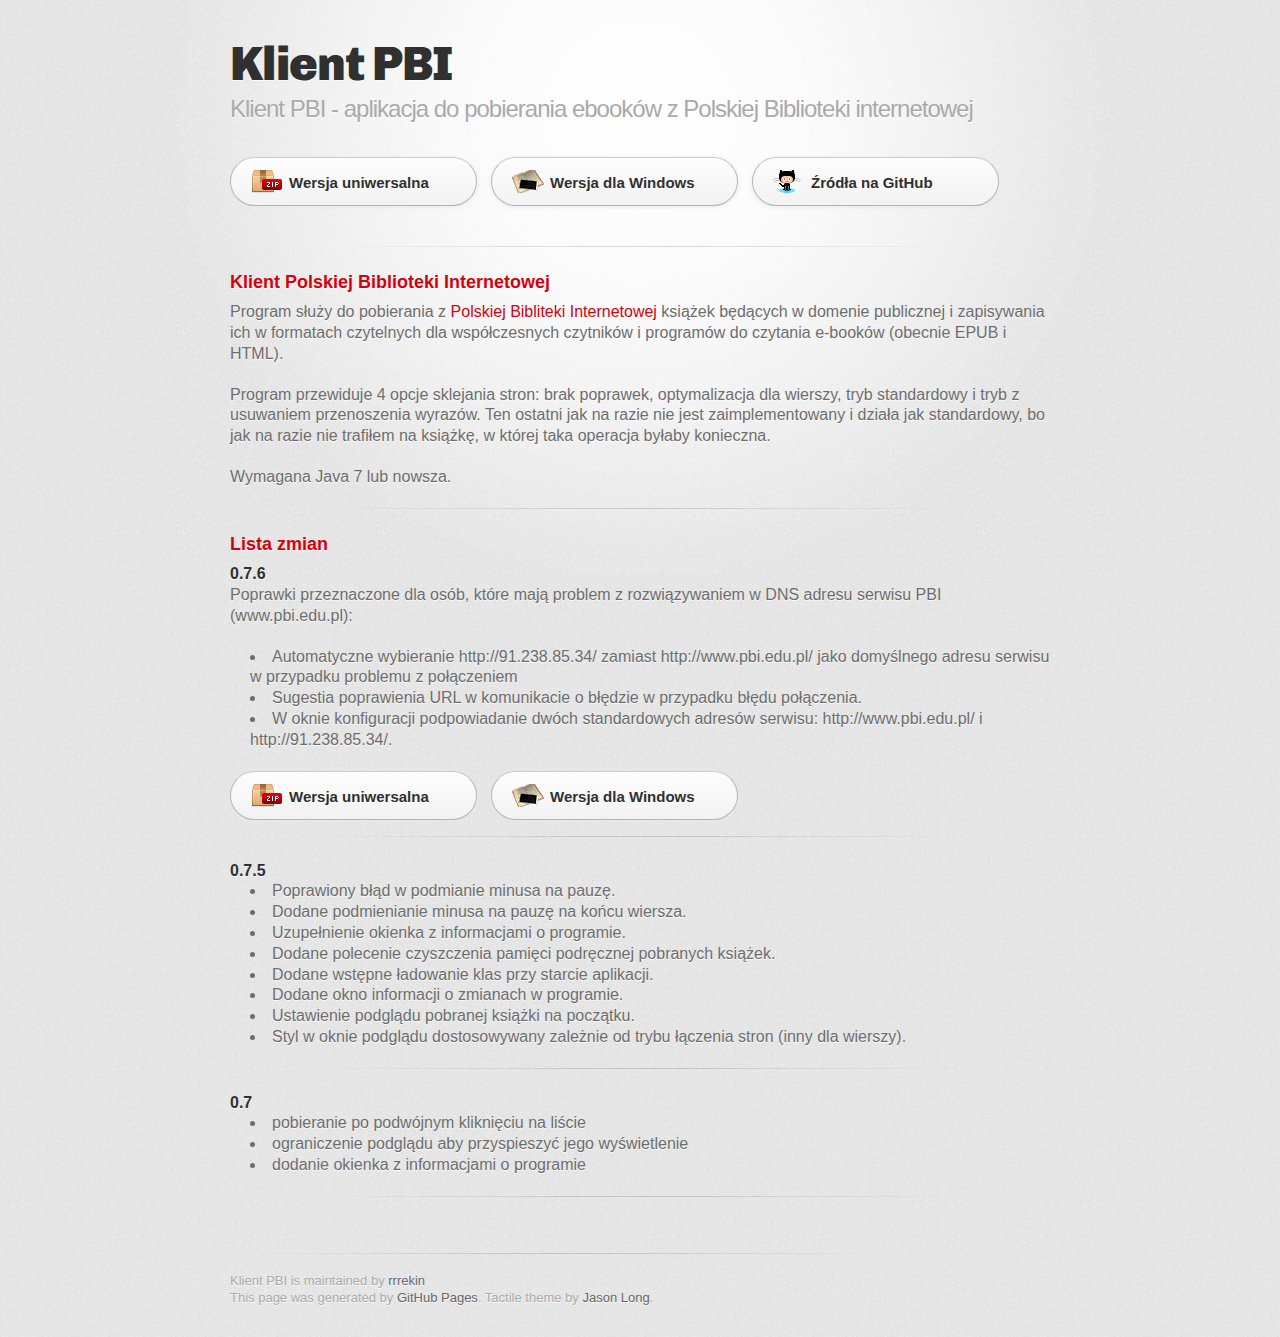
==== index.html @ 5f43249e "More social cleanup" ====
<!DOCTYPE html>
<html>
<head>
<meta charset='utf-8'>
<meta http-equiv="X-UA-Compatible" content="chrome=1">
<link href='https://fonts.googleapis.com/css?family=Chivo:900' rel='stylesheet' type='text/css'>
<link rel="stylesheet" type="text/css" href="stylesheets/stylesheet.css" media="screen">
<link rel="stylesheet" type="text/css" href="stylesheets/pygment_trac.css" media="screen">
<link rel="stylesheet" type="text/css" href="stylesheets/print.css" media="print">
<link rel="icon" type="image/png" href="images/exe-icon.png"/><!--[if lt IE 9]>
    <script src="//html5shiv.googlecode.com/svn/trunk/html5.js"></script>
    <![endif]-->
<script src="https://apis.google.com/js/platform.js" async defer>
  {lang: 'pl'}
</script>
<title>Klient PBI</title>
</head>

<body>
<div id="fb-root"></div>
<script>(function(d, s, id) {
  var js, fjs = d.getElementsByTagName(s)[0];
  if (d.getElementById(id)) return;
  js = d.createElement(s); js.id = id;
  js.src = "//connect.facebook.net/pl_PL/sdk.js#xfbml=1&version=v2.0";
  fjs.parentNode.insertBefore(js, fjs);
}(document, 'script', 'facebook-jssdk'));</script>
<div id="container">
    <div class="inner">

        <header>
            <h1>Klient PBI</h1>
            <h2>Klient PBI - aplikacja do pobierania ebooków z Polskiej Biblioteki internetowej</h2>
        </header>

        <section id="downloads" class="clearfix">
            <a href="latest/KlientPBI.zip" id="download-zip" class="button"><span>Wersja uniwersalna</span></a>
            <a href="latest/KlientPBI.exe" id="download-exe" class="button"><span>Wersja dla Windows</span></a>
            <a href="https://github.com/rrrekin/KlientPBI" id="view-on-github" class="button" target="_blank"><span>Źródła na GitHub</span></a>
        </section>

        <hr>

        <section id="main_content">
            <h3>Klient Polskiej Biblioteki Internetowej</h3>
            <p>Program służy do pobierania z <a href="http://www.pbi.edu.pl/" target="_blank">Polskiej Bibliteki Internetowej</a> książek
            będących w domenie publicznej i zapisywania ich w formatach czytelnych dla współczesnych czytników i programów do
            czytania e-booków (obecnie EPUB i HTML).</p>
            <p>Program przewiduje 4 opcje sklejania stron: brak poprawek, optymalizacja dla wierszy, tryb standardowy i tryb z usuwaniem przenoszenia wyrazów. Ten ostatni jak na razie nie jest zaimplementowany i działa jak standardowy, bo jak na razie nie trafiłem na książkę, w której taka operacja byłaby konieczna.</p>
            <p>Wymagana Java 7 lub nowsza.</p>

            <hr>

            <h3>Lista zmian</h3>
            <h4>0.7.6</h4>
            <p>Poprawki przeznaczone dla osób, które mają problem z rozwiązywaniem w DNS adresu serwisu PBI (www.pbi.edu.pl):</p>
            <ul>
                <li>Automatyczne wybieranie http://91.238.85.34/ zamiast http://www.pbi.edu.pl/ jako domyślnego adresu serwisu w przypadku problemu z połączeniem</li>
                <li>Sugestia poprawienia URL w komunikacie o błędzie w przypadku błędu połączenia.</li>
                <li>W oknie konfiguracji podpowiadanie dwóch standardowych adresów serwisu: http://www.pbi.edu.pl/ i http://91.238.85.34/.</li>
            </ul>
            <section class="clearfix">
                <a href="0.7.6/KlientPBI-0.7.6.zip" id="download-zip" class="button"><span>Wersja uniwersalna</span></a>
                <a href="0.7.6/KlientPBI.exe" id="download-exe" class="button"><span>Wersja dla Windows</span></a>
            </section>
            <hr>
            <h4>0.7.5</h4>
            <ul>
                <li>Poprawiony błąd w podmianie minusa na pauzę.</li>
                <li>Dodane podmienianie minusa na pauzę na końcu wiersza.</li>
                <li>Uzupełnienie okienka z informacjami o programie.</li>
                <li>Dodane polecenie czyszczenia pamięci podręcznej pobranych książek.</li>
                <li>Dodane wstępne ładowanie klas przy starcie aplikacji.</li>
                <li>Dodane okno informacji o zmianach w programie.</li>
                <li>Ustawienie podglądu pobranej książki na początku.</li>
                <li>Styl w oknie podglądu dostosowywany zależnie od trybu łączenia stron (inny dla wierszy).</li>
            </ul>
            <hr>
            <h4>0.7</h4>
            <ul>
                <li>pobieranie po podwójnym kliknięciu na liście</li>
                <li>ograniczenie podglądu aby przyspieszyć jego wyświetlenie</li>
                <li>dodanie okienka z informacjami o programie</li>
            </ul>

        </section>

        <section>
            <hr>
            <div width="100%"><div class="fb-like" data-href="https://developers.facebook.com/docs/plugins/" data-layout="standard" data-action="like" data-show-faces="true" data-share="true"></div></div>
            <div width="100%"><div class="g-plusone" data-annotation="none"></div><div class="g-plus" data-action="share"></div></div>
        </section>

        <footer>
            Klient PBI is maintained by <a href="https://github.com/rrrekin">rrrekin</a><br>
            This page was generated by <a href="http://pages.github.com">GitHub Pages</a>. Tactile theme by <a href="https://twitter.com/jasonlong">Jason Long</a>.
        </footer>


    </div>
</div>
</body>
</html>
---- stylesheets/stylesheet.css ----
/* http://meyerweb.com/eric/tools/css/reset/ 
   v2.0 | 20110126
   License: none (public domain)
*/
html, body, div, span, applet, object, iframe,
h1, h2, h3, h4, h5, h6, p, blockquote, pre,
a, abbr, acronym, address, big, cite, code,
del, dfn, em, img, ins, kbd, q, s, samp,
small, strike, strong, sub, sup, tt, var,
b, u, i, center,
dl, dt, dd, ol, ul, li,
fieldset, form, label, legend,
table, caption, tbody, tfoot, thead, tr, th, td,
article, aside, canvas, details, embed, 
figure, figcaption, footer, header, hgroup, 
menu, nav, output, ruby, section, summary,
time, mark, audio, video {
	margin: 0;
	padding: 0;
	border: 0;
	font-size: 100%;
	font: inherit;
	vertical-align: baseline;
}
/* HTML5 display-role reset for older browsers */
article, aside, details, figcaption, figure, 
footer, header, hgroup, menu, nav, section {
	display: block;
}
body {
	line-height: 1;
}
ol, ul {
	list-style: none;
}
blockquote, q {
	quotes: none;
}
blockquote:before, blockquote:after,
q:before, q:after {
	content: '';
	content: none;
}
table {
	border-collapse: collapse;
	border-spacing: 0;
}

/* LAYOUT STYLES */
body {
  font-size: 1em;
  line-height: 1.3; 
  background: #e7e7e7 url(../images/body-bg.png) 0 0 repeat;
  font-family: 'Helvetica Neue', Helvetica, Arial, serif;
  text-shadow: 0 1px 0 rgba(255, 255, 255, 0.8);
  color: #6d6d6d;
}

a {
  color: #d5000d;
}
a:hover {
  color: #c5000c;
}

header {
  padding-top: 35px;
  padding-bottom: 25px;
}

header h1 {
  font-family: 'Chivo', 'Helvetica Neue', Helvetica, Arial, serif; font-weight: 900;
  letter-spacing: -1px;
  font-size: 48px;
  color: #303030;
  line-height: 1.2;
}

header h2 {
  letter-spacing: -1px;
  font-size: 24px;
  color: #aaa;
  font-weight: normal;
  line-height: 1.3;
}

#container {
  background: transparent url(../images/highlight-bg.jpg) 50% 0 no-repeat;
  min-height: 595px;
}

.inner {
  width: 820px;
  margin: 0 auto;
}

#container .inner img {
  max-width: 100%;
}

#downloads {
  margin-bottom: 40px;
}

a.button {
  -moz-border-radius: 30px;
  -webkit-border-radius: 30px;                     
  border-radius: 30px;
  border-top: solid 1px #cbcbcb;
  border-left: solid 1px #b7b7b7;
  border-right: solid 1px #b7b7b7;
  border-bottom: solid 1px #b3b3b3;
  color: #303030;
  line-height: 25px;
  font-weight: bold;
  font-size: 15px;
  padding: 12px 8px 12px 8px;
  display: block;
  float: left;
  width: 229px;
  margin-right: 14px;  
  background: #fdfdfd; /* Old browsers */
  background: -moz-linear-gradient(top,  #fdfdfd 0%, #f2f2f2 100%); /* FF3.6+ */
  background: -webkit-gradient(linear, left top, left bottom, color-stop(0%,#fdfdfd), color-stop(100%,#f2f2f2)); /* Chrome,Safari4+ */
  background: -webkit-linear-gradient(top,  #fdfdfd 0%,#f2f2f2 100%); /* Chrome10+,Safari5.1+ */
  background: -o-linear-gradient(top,  #fdfdfd 0%,#f2f2f2 100%); /* Opera 11.10+ */
  background: -ms-linear-gradient(top,  #fdfdfd 0%,#f2f2f2 100%); /* IE10+ */
  background: linear-gradient(top,  #fdfdfd 0%,#f2f2f2 100%); /* W3C */
  filter: progid:DXImageTransform.Microsoft.gradient( startColorstr='#fdfdfd', endColorstr='#f2f2f2',GradientType=0 ); /* IE6-9 */
  -webkit-box-shadow: 10px 10px 5px #888;
  -moz-box-shadow: 10px 10px 5px #888;
  box-shadow: 0px 1px 5px #e8e8e8;
}
a.button:hover {
  border-top: solid 1px #b7b7b7;
  border-left: solid 1px #b3b3b3;
  border-right: solid 1px #b3b3b3;
  border-bottom: solid 1px #b3b3b3;
  background: #fafafa; /* Old browsers */
  background: -moz-linear-gradient(top,  #fdfdfd 0%, #f6f6f6 100%); /* FF3.6+ */
  background: -webkit-gradient(linear, left top, left bottom, color-stop(0%,#fdfdfd), color-stop(100%,#f6f6f6)); /* Chrome,Safari4+ */
  background: -webkit-linear-gradient(top,  #fdfdfd 0%,#f6f6f6 100%); /* Chrome10+,Safari5.1+ */
  background: -o-linear-gradient(top,  #fdfdfd 0%,#f6f6f6 100%); /* Opera 11.10+ */
  background: -ms-linear-gradient(top,  #fdfdfd 0%,#f6f6f6 100%); /* IE10+ */
  background: linear-gradient(top,  #fdfdfd 0%,#f6f6f6, 100%); /* W3C */
  filter: progid:DXImageTransform.Microsoft.gradient( startColorstr='#fdfdfd', endColorstr='#f6f6f6',GradientType=0 ); /* IE6-9 */
}

a.button span {
  padding-left: 50px;
  display: block;
  height: 23px;
}

#download-zip span {
  background: transparent url(../images/zip-icon.png) 12px 50% no-repeat;
}
#download-exe span {
  background: transparent url(../images/exe-icon.png) 12px 50% no-repeat;
}
#view-on-github span {
  background: transparent url(../images/octocat-icon.png) 12px 50% no-repeat;
}
#view-on-github {
  margin-right: 0;
}

code, pre {
  font-family: Monaco, "Bitstream Vera Sans Mono", "Lucida Console", Terminal;
  color: #222;
  margin-bottom: 30px;
  font-size: 14px;
}

code {
  background-color: #f2f2f2;
  border: solid 1px #ddd;
  padding: 0 3px;
}

pre {
  padding: 20px;
  background: #303030;
  color: #f2f2f2;
  text-shadow: none;
  overflow: auto;
}
pre code {
  color: #f2f2f2;
  background-color: #303030;
  border: none;
  padding: 0;
}

ul, ol, dl {
  margin-bottom: 20px;
}


/* COMMON STYLES */

hr {
  height: 1px;
  line-height: 1px;
  margin-top: 1em;
  padding-bottom: 1em;
  border: none;
  background: transparent url('../images/hr.png') 50% 0 no-repeat;
}

strong {
  font-weight: bold;
}

em {
  font-style: italic;
}

table {
  width: 100%;
  border: 1px solid #ebebeb;
}

th {
  font-weight: 500;
}

td {
  border: 1px solid #ebebeb;
  text-align: center; 
  font-weight: 300;
}

form {
  background: #f2f2f2;
  padding: 20px;
  
}


/* GENERAL ELEMENT TYPE STYLES */

h1 {
  font-size: 32px;
} 

h2 {
  font-size: 22px;
  font-weight: bold;
  color: #303030;
  margin-bottom: 8px;
} 

h3 {
  color: #d5000d;
  font-size: 18px;
  font-weight: bold;
  margin-bottom: 8px;
} 
 
h4 {
  font-size: 16px;
  color: #303030;
  font-weight: bold;
} 

h5 {
  font-size: 1em;
  color: #303030;
} 

h6 {
  font-size: .8em;
  color: #303030;
} 

p {
  font-weight: 300;
  margin-bottom: 20px;
}
 
a {
  text-decoration: none;
}

p a {
  font-weight: 400;
}

blockquote {
  font-size: 1.6em;
  border-left: 10px solid #e9e9e9;
  margin-bottom: 20px;
  padding: 0 0 0 30px;
}

ul li {
  list-style: disc inside;
  padding-left: 20px;
}

ol li {
  list-style: decimal inside;
  padding-left: 3px;
}

dl dt {
  color: #303030;
}

footer {
  background: transparent url('../images/hr.png') 0 0 no-repeat;
  margin-top: 40px;
  padding-top: 20px;
  padding-bottom: 30px;
  font-size: 13px;
  color: #aaa;
}

footer a {
  color: #666;
}
footer a:hover {
  color: #444;
}

/* MISC */
.clearfix:after {
  clear: both;
  content: '.';
  display: block;
  visibility: hidden;
  height: 0;
}

.clearfix {display: inline-block;}
* html .clearfix {height: 1%;}
.clearfix {display: block;}

/* #Media Queries
================================================== */

/* Smaller than standard 960 (devices and browsers) */
@media only screen and (max-width: 959px) {}

/* Tablet Portrait size to standard 960 (devices and browsers) */
@media only screen and (min-width: 768px) and (max-width: 959px) {}

/* All Mobile Sizes (devices and browser) */
@media only screen and (max-width: 767px) {
  header {
    padding-top: 10px;
    padding-bottom: 10px;
  }
  #downloads {
    margin-bottom: 25px;
  }
  #download-zip, #download-tar-gz {
    display: none;
  }
  .inner {
    width: 94%;
    margin: 0 auto;
  }
}

/* Mobile Landscape Size to Tablet Portrait (devices and browsers) */
@media only screen and (min-width: 480px) and (max-width: 767px) {}

/* Mobile Portrait Size to Mobile Landscape Size (devices and browsers) */
@media only screen and (max-width: 479px) {}
---- stylesheets/pygment_trac.css ----
.highlight  { background: #ffffff; }
.highlight .c { color: #999988; font-style: italic } /* Comment */
.highlight .err { color: #a61717; background-color: #e3d2d2 } /* Error */
.highlight .k { font-weight: bold } /* Keyword */
.highlight .o { font-weight: bold } /* Operator */
.highlight .cm { color: #999988; font-style: italic } /* Comment.Multiline */
.highlight .cp { color: #999999; font-weight: bold } /* Comment.Preproc */
.highlight .c1 { color: #999988; font-style: italic } /* Comment.Single */
.highlight .cs { color: #999999; font-weight: bold; font-style: italic } /* Comment.Special */
.highlight .gd { color: #000000; background-color: #ffdddd } /* Generic.Deleted */
.highlight .gd .x { color: #000000; background-color: #ffaaaa } /* Generic.Deleted.Specific */
.highlight .ge { font-style: italic } /* Generic.Emph */
.highlight .gr { color: #aa0000 } /* Generic.Error */
.highlight .gh { color: #999999 } /* Generic.Heading */
.highlight .gi { color: #000000; background-color: #ddffdd } /* Generic.Inserted */
.highlight .gi .x { color: #000000; background-color: #aaffaa } /* Generic.Inserted.Specific */
.highlight .go { color: #888888 } /* Generic.Output */
.highlight .gp { color: #555555 } /* Generic.Prompt */
.highlight .gs { font-weight: bold } /* Generic.Strong */
.highlight .gu { color: #800080; font-weight: bold; } /* Generic.Subheading */
.highlight .gt { color: #aa0000 } /* Generic.Traceback */
.highlight .kc { font-weight: bold } /* Keyword.Constant */
.highlight .kd { font-weight: bold } /* Keyword.Declaration */
.highlight .kn { font-weight: bold } /* Keyword.Namespace */
.highlight .kp { font-weight: bold } /* Keyword.Pseudo */
.highlight .kr { font-weight: bold } /* Keyword.Reserved */
.highlight .kt { color: #445588; font-weight: bold } /* Keyword.Type */
.highlight .m { color: #009999 } /* Literal.Number */
.highlight .s { color: #d14 } /* Literal.String */
.highlight .na { color: #008080 } /* Name.Attribute */
.highlight .nb { color: #0086B3 } /* Name.Builtin */
.highlight .nc { color: #445588; font-weight: bold } /* Name.Class */
.highlight .no { color: #008080 } /* Name.Constant */
.highlight .ni { color: #800080 } /* Name.Entity */
.highlight .ne { color: #990000; font-weight: bold } /* Name.Exception */
.highlight .nf { color: #990000; font-weight: bold } /* Name.Function */
.highlight .nn { color: #555555 } /* Name.Namespace */
.highlight .nt { color: #000080 } /* Name.Tag */
.highlight .nv { color: #008080 } /* Name.Variable */
.highlight .ow { font-weight: bold } /* Operator.Word */
.highlight .w { color: #bbbbbb } /* Text.Whitespace */
.highlight .mf { color: #009999 } /* Literal.Number.Float */
.highlight .mh { color: #009999 } /* Literal.Number.Hex */
.highlight .mi { color: #009999 } /* Literal.Number.Integer */
.highlight .mo { color: #009999 } /* Literal.Number.Oct */
.highlight .sb { color: #d14 } /* Literal.String.Backtick */
.highlight .sc { color: #d14 } /* Literal.String.Char */
.highlight .sd { color: #d14 } /* Literal.String.Doc */
.highlight .s2 { color: #d14 } /* Literal.String.Double */
.highlight .se { color: #d14 } /* Literal.String.Escape */
.highlight .sh { color: #d14 } /* Literal.String.Heredoc */
.highlight .si { color: #d14 } /* Literal.String.Interpol */
.highlight .sx { color: #d14 } /* Literal.String.Other */
.highlight .sr { color: #009926 } /* Literal.String.Regex */
.highlight .s1 { color: #d14 } /* Literal.String.Single */
.highlight .ss { color: #990073 } /* Literal.String.Symbol */
.highlight .bp { color: #999999 } /* Name.Builtin.Pseudo */
.highlight .vc { color: #008080 } /* Name.Variable.Class */
.highlight .vg { color: #008080 } /* Name.Variable.Global */
.highlight .vi { color: #008080 } /* Name.Variable.Instance */
.highlight .il { color: #009999 } /* Literal.Number.Integer.Long */

.type-csharp .highlight .k { color: #0000FF }
.type-csharp .highlight .kt { color: #0000FF }
.type-csharp .highlight .nf { color: #000000; font-weight: normal }
.type-csharp .highlight .nc { color: #2B91AF }
.type-csharp .highlight .nn { color: #000000 }
.type-csharp .highlight .s { color: #A31515 }
.type-csharp .highlight .sc { color: #A31515 }
---- stylesheets/print.css ----
html, body, div, span, applet, object, iframe,
h1, h2, h3, h4, h5, h6, p, blockquote, pre,
a, abbr, acronym, address, big, cite, code,
del, dfn, em, img, ins, kbd, q, s, samp,
small, strike, strong, sub, sup, tt, var,
b, u, i, center,
dl, dt, dd, ol, ul, li,
fieldset, form, label, legend,
table, caption, tbody, tfoot, thead, tr, th, td,
article, aside, canvas, details, embed, 
figure, figcaption, footer, header, hgroup, 
menu, nav, output, ruby, section, summary,
time, mark, audio, video {
  margin: 0;
  padding: 0;
  border: 0;
  font-size: 100%;
  font: inherit;
  vertical-align: baseline;
}
/* HTML5 display-role reset for older browsers */
article, aside, details, figcaption, figure, 
footer, header, hgroup, menu, nav, section {
  display: block;
}
body {
  line-height: 1;
}
ol, ul {
  list-style: none;
}
blockquote, q {
  quotes: none;
}
blockquote:before, blockquote:after,
q:before, q:after {
  content: '';
  content: none;
}
table {
  border-collapse: collapse;
  border-spacing: 0;
}
body {
  font-size: 13px;
  line-height: 1.5; 
  font-family: 'Helvetica Neue', Helvetica, Arial, serif;
  color: #000;
}

a {
  color: #d5000d;
  font-weight: bold;
}

header {
  padding-top: 35px;
  padding-bottom: 10px;
}

header h1 {
  font-weight: bold;
  letter-spacing: -1px;
  font-size: 48px;
  color: #303030;
  line-height: 1.2;
}

header h2 {
  letter-spacing: -1px;
  font-size: 24px;
  color: #aaa;
  font-weight: normal;
  line-height: 1.3;
}
#downloads {
  display: none;
}
#main_content {
  padding-top: 20px;
}

code, pre {
  font-family: Monaco, "Bitstream Vera Sans Mono", "Lucida Console", Terminal;
  color: #222;
  margin-bottom: 30px;
  font-size: 12px;
}

code {
  padding: 0 3px;
}

pre {
  border: solid 1px #ddd;
  padding: 20px;
  overflow: auto;
}
pre code {
  padding: 0;
}

ul, ol, dl {
  margin-bottom: 20px;
}


/* COMMON STYLES */

table {
  width: 100%;
  border: 1px solid #ebebeb;
}

th {
  font-weight: 500;
}

td {
  border: 1px solid #ebebeb;
  text-align: center; 
  font-weight: 300;
}

form {
  background: #f2f2f2;
  padding: 20px;
  
}


/* GENERAL ELEMENT TYPE STYLES */

h1 {
  font-size: 2.8em;
} 

h2 {
  font-size: 22px;
  font-weight: bold;
  color: #303030;
  margin-bottom: 8px;
} 

h3 {
  color: #d5000d;
  font-size: 18px;
  font-weight: bold;
  margin-bottom: 8px;
} 
 
h4 {
  font-size: 16px;
  color: #303030;
  font-weight: bold;
} 

h5 {
  font-size: 1em;
  color: #303030;
} 

h6 {
  font-size: .8em;
  color: #303030;
} 

p {
  font-weight: 300;
  margin-bottom: 20px;
}
 
a {
  text-decoration: none;
}

p a {
  font-weight: 400;
}

blockquote {
  font-size: 1.6em;
  border-left: 10px solid #e9e9e9;
  margin-bottom: 20px;
  padding: 0 0 0 30px;
}

ul li {
  list-style: disc inside;
  padding-left: 20px;
}

ol li {
  list-style: decimal inside;
  padding-left: 3px;
}

dl dd {
  font-style: italic;
  font-weight: 100;
}

footer {
  margin-top: 40px;
  padding-top: 20px;
  padding-bottom: 30px;
  font-size: 13px;
  color: #aaa;
}

footer a {
  color: #666;
}

/* MISC */
.clearfix:after {
  clear: both;
  content: '.';
  display: block;
  visibility: hidden;
  height: 0;
}

.clearfix {display: inline-block;}
* html .clearfix {height: 1%;}
.clearfix {display: block;}
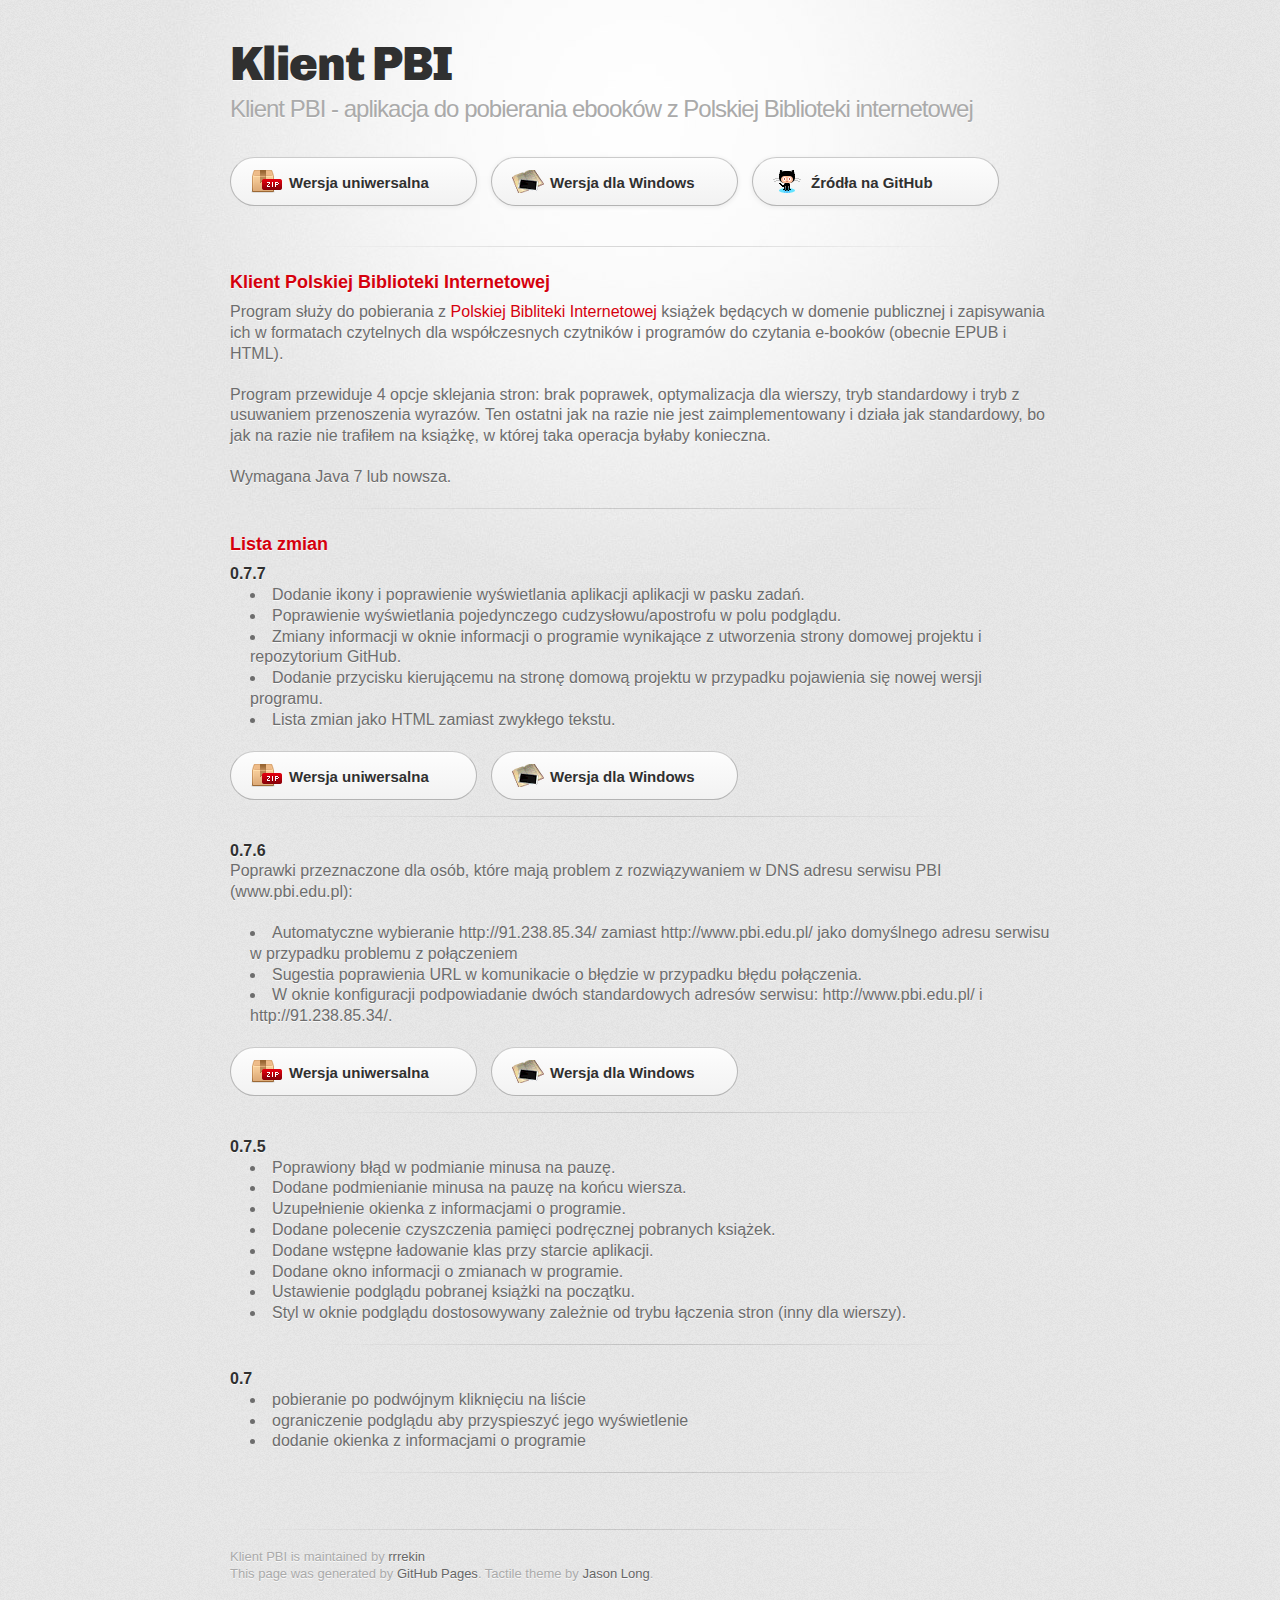
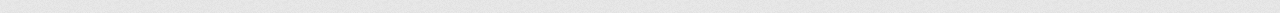
==== commit ceec9dd5: "Updated to 0.7.7 varsion" ====
--- a/index.html
+++ b/index.html
@@ -1,103 +1,103 @@
 <!DOCTYPE html>
 <html>
-<head>
-<meta charset='utf-8'>
-<meta http-equiv="X-UA-Compatible" content="chrome=1">
-<link href='https://fonts.googleapis.com/css?family=Chivo:900' rel='stylesheet' type='text/css'>
-<link rel="stylesheet" type="text/css" href="stylesheets/stylesheet.css" media="screen">
-<link rel="stylesheet" type="text/css" href="stylesheets/pygment_trac.css" media="screen">
-<link rel="stylesheet" type="text/css" href="stylesheets/print.css" media="print">
-<link rel="icon" type="image/png" href="images/exe-icon.png"/><!--[if lt IE 9]>
-    <script src="//html5shiv.googlecode.com/svn/trunk/html5.js"></script>
-    <![endif]-->
-<script src="https://apis.google.com/js/platform.js" async defer>
+  <head>
+    <meta content="text/html; charset=utf-8" http-equiv="content-type">
+    <meta http-equiv="X-UA-Compatible" content="chrome=1">
+    <link href="https://fonts.googleapis.com/css?family=Chivo:900" rel="stylesheet" type="text/css">
+    <link rel="stylesheet" type="text/css" href="stylesheets/stylesheet.css" media="screen">
+    <link rel="stylesheet" type="text/css" href="stylesheets/pygment_trac.css" media="screen">
+    <link rel="stylesheet" type="text/css" href="stylesheets/print.css" media="print">
+    <link rel="icon" type="image/png" href="images/exe-icon.png">
+    <!--[if lt IE 9]>
+    <script src="//html5shiv.googlecode.com/svn/trunk/html5.js"></script>    <![endif]-->
+    <script src="https://apis.google.com/js/platform.js" async="" defer="defer">
   {lang: 'pl'}
-</script>
-<title>Klient PBI</title>
-</head>
-
-<body>
-<div id="fb-root"></div>
-<script>(function(d, s, id) {
+</script> <title>Klient PBI</title>
+  </head>
+  <body>
+    <script>(function(d, s, id) {
   var js, fjs = d.getElementsByTagName(s)[0];
   if (d.getElementById(id)) return;
   js = d.createElement(s); js.id = id;
   js.src = "//connect.facebook.net/pl_PL/sdk.js#xfbml=1&version=v2.0";
   fjs.parentNode.insertBefore(js, fjs);
 }(document, 'script', 'facebook-jssdk'));</script>
-<div id="container">
-    <div class="inner">
-
+    <div id="container">
+      <div class="inner">
         <header>
-            <h1>Klient PBI</h1>
-            <h2>Klient PBI - aplikacja do pobierania ebooków z Polskiej Biblioteki internetowej</h2>
+          <h1>Klient PBI</h1>
+          <h2>Klient PBI - aplikacja do pobierania ebooków z Polskiej Biblioteki internetowej</h2>
         </header>
-
-        <section id="downloads" class="clearfix">
-            <a href="latest/KlientPBI.zip" id="download-zip" class="button"><span>Wersja uniwersalna</span></a>
-            <a href="latest/KlientPBI.exe" id="download-exe" class="button"><span>Wersja dla Windows</span></a>
-            <a href="https://github.com/rrrekin/KlientPBI" id="view-on-github" class="button" target="_blank"><span>Źródła na GitHub</span></a>
+        <section id="downloads" class="clearfix"> <a href="latest/KlientPBI.zip" id="download-zip" class="button"><span>Wersja
+              uniwersalna</span></a> <a href="latest/KlientPBI.exe" id="download-exe" class="button"><span>Wersja dla Windows</span></a>
+          <a href="https://github.com/rrrekin/KlientPBI" id="view-on-github" class="button" target="_blank"><span>Źródła na GitHub</span></a>
         </section>
-
         <hr>
-
         <section id="main_content">
-            <h3>Klient Polskiej Biblioteki Internetowej</h3>
-            <p>Program służy do pobierania z <a href="http://www.pbi.edu.pl/" target="_blank">Polskiej Bibliteki Internetowej</a> książek
-            będących w domenie publicznej i zapisywania ich w formatach czytelnych dla współczesnych czytników i programów do
-            czytania e-booków (obecnie EPUB i HTML).</p>
-            <p>Program przewiduje 4 opcje sklejania stron: brak poprawek, optymalizacja dla wierszy, tryb standardowy i tryb z usuwaniem przenoszenia wyrazów. Ten ostatni jak na razie nie jest zaimplementowany i działa jak standardowy, bo jak na razie nie trafiłem na książkę, w której taka operacja byłaby konieczna.</p>
-            <p>Wymagana Java 7 lub nowsza.</p>
-
-            <hr>
-
-            <h3>Lista zmian</h3>
-            <h4>0.7.6</h4>
-            <p>Poprawki przeznaczone dla osób, które mają problem z rozwiązywaniem w DNS adresu serwisu PBI (www.pbi.edu.pl):</p>
-            <ul>
-                <li>Automatyczne wybieranie http://91.238.85.34/ zamiast http://www.pbi.edu.pl/ jako domyślnego adresu serwisu w przypadku problemu z połączeniem</li>
-                <li>Sugestia poprawienia URL w komunikacie o błędzie w przypadku błędu połączenia.</li>
-                <li>W oknie konfiguracji podpowiadanie dwóch standardowych adresów serwisu: http://www.pbi.edu.pl/ i http://91.238.85.34/.</li>
-            </ul>
-            <section class="clearfix">
-                <a href="0.7.6/KlientPBI-0.7.6.zip" id="download-zip" class="button"><span>Wersja uniwersalna</span></a>
-                <a href="0.7.6/KlientPBI.exe" id="download-exe" class="button"><span>Wersja dla Windows</span></a>
-            </section>
-            <hr>
-            <h4>0.7.5</h4>
-            <ul>
-                <li>Poprawiony błąd w podmianie minusa na pauzę.</li>
-                <li>Dodane podmienianie minusa na pauzę na końcu wiersza.</li>
-                <li>Uzupełnienie okienka z informacjami o programie.</li>
-                <li>Dodane polecenie czyszczenia pamięci podręcznej pobranych książek.</li>
-                <li>Dodane wstępne ładowanie klas przy starcie aplikacji.</li>
-                <li>Dodane okno informacji o zmianach w programie.</li>
-                <li>Ustawienie podglądu pobranej książki na początku.</li>
-                <li>Styl w oknie podglądu dostosowywany zależnie od trybu łączenia stron (inny dla wierszy).</li>
-            </ul>
-            <hr>
-            <h4>0.7</h4>
-            <ul>
-                <li>pobieranie po podwójnym kliknięciu na liście</li>
-                <li>ograniczenie podglądu aby przyspieszyć jego wyświetlenie</li>
-                <li>dodanie okienka z informacjami o programie</li>
-            </ul>
-
+          <h3>Klient Polskiej Biblioteki Internetowej</h3>
+          <p>Program służy do pobierania z <a href="http://www.pbi.edu.pl/" target="_blank">Polskiej Bibliteki Internetowej</a>
+            książek będących w domenie publicznej i zapisywania ich w formatach czytelnych dla współczesnych czytników i programów
+            do czytania e-booków (obecnie EPUB i HTML).</p>
+          <p>Program przewiduje 4 opcje sklejania stron: brak poprawek, optymalizacja dla wierszy, tryb standardowy i tryb z
+            usuwaniem przenoszenia wyrazów. Ten ostatni jak na razie nie jest zaimplementowany i działa jak standardowy, bo jak na
+            razie nie trafiłem na książkę, w której taka operacja byłaby konieczna.</p>
+          <p>Wymagana Java 7 lub nowsza.</p>
+          <hr>
+          <h3>Lista zmian</h3>
+          <h4>0.7.7</h4>
+          <ul>
+            <li>Dodanie ikony i poprawienie wyświetlania aplikacji aplikacji w pasku zadań.</li>
+            <li>Poprawienie wyświetlania pojedynczego cudzysłowu/apostrofu w polu podglądu.</li>
+            <li>Zmiany informacji w oknie informacji o programie wynikające z utworzenia strony domowej projektu i repozytorium
+              GitHub.</li>
+            <li>Dodanie przycisku kierującemu na stronę domową projektu w przypadku pojawienia się nowej wersji programu.</li>
+            <li>Lista zmian jako HTML zamiast zwykłego tekstu.</li>
+          </ul>
+          <section class="clearfix"> <a href="0.7.7/KlientPBI-0.7.7.zip" id="download-zip" class="button"><span>Wersja
+                uniwersalna</span></a> <a href="0.7.7/KlientPBI.exe" id="download-exe" class="button"><span>Wersja dla Windows</span></a>
+          </section>
+          <hr>
+          <h4>0.7.6</h4>
+          <p>Poprawki przeznaczone dla osób, które mają problem z rozwiązywaniem w DNS adresu serwisu PBI (www.pbi.edu.pl):</p>
+          <ul>
+            <li>Automatyczne wybieranie http://91.238.85.34/ zamiast http://www.pbi.edu.pl/ jako domyślnego adresu serwisu w
+              przypadku problemu z połączeniem</li>
+            <li>Sugestia poprawienia URL w komunikacie o błędzie w przypadku błędu połączenia.</li>
+            <li>W oknie konfiguracji podpowiadanie dwóch standardowych adresów serwisu: http://www.pbi.edu.pl/ i
+              http://91.238.85.34/.</li>
+          </ul>
+          <section class="clearfix"> <a href="0.7.6/KlientPBI-0.7.6.zip" id="download-zip" class="button"><span>Wersja
+                uniwersalna</span></a> <a href="0.7.6/KlientPBI.exe" id="download-exe" class="button"><span>Wersja dla Windows</span></a>
+          </section>
+          <hr>
+          <h4>0.7.5</h4>
+          <ul>
+            <li>Poprawiony błąd w podmianie minusa na pauzę.</li>
+            <li>Dodane podmienianie minusa na pauzę na końcu wiersza.</li>
+            <li>Uzupełnienie okienka z informacjami o programie.</li>
+            <li>Dodane polecenie czyszczenia pamięci podręcznej pobranych książek.</li>
+            <li>Dodane wstępne ładowanie klas przy starcie aplikacji.</li>
+            <li>Dodane okno informacji o zmianach w programie.</li>
+            <li>Ustawienie podglądu pobranej książki na początku.</li>
+            <li>Styl w oknie podglądu dostosowywany zależnie od trybu łączenia stron (inny dla wierszy).</li>
+          </ul>
+          <hr>
+          <h4>0.7</h4>
+          <ul>
+            <li>pobieranie po podwójnym kliknięciu na liście</li>
+            <li>ograniczenie podglądu aby przyspieszyć jego wyświetlenie</li>
+            <li>dodanie okienka z informacjami o programie</li>
+          </ul>
         </section>
-
         <section>
-            <hr>
-            <div width="100%"><div class="fb-like" data-href="https://developers.facebook.com/docs/plugins/" data-layout="standard" data-action="like" data-show-faces="true" data-share="true"></div></div>
-            <div width="100%"><div class="g-plusone" data-annotation="none"></div><div class="g-plus" data-action="share"></div></div>
+          <hr>
+          <div width="100%"> </div>
+          <div width="100%"> </div>
         </section>
-
-        <footer>
-            Klient PBI is maintained by <a href="https://github.com/rrrekin">rrrekin</a><br>
-            This page was generated by <a href="http://pages.github.com">GitHub Pages</a>. Tactile theme by <a href="https://twitter.com/jasonlong">Jason Long</a>.
-        </footer>
-
-
+        <footer> Klient PBI is maintained by <a href="https://github.com/rrrekin">rrrekin</a><br>
+          This page was generated by <a href="http://pages.github.com">GitHub Pages</a>. Tactile theme by <a href="https://twitter.com/jasonlong">Jason
+            Long</a>. </footer>
+      </div>
     </div>
-</div>
-</body>
+  </body>
 </html>
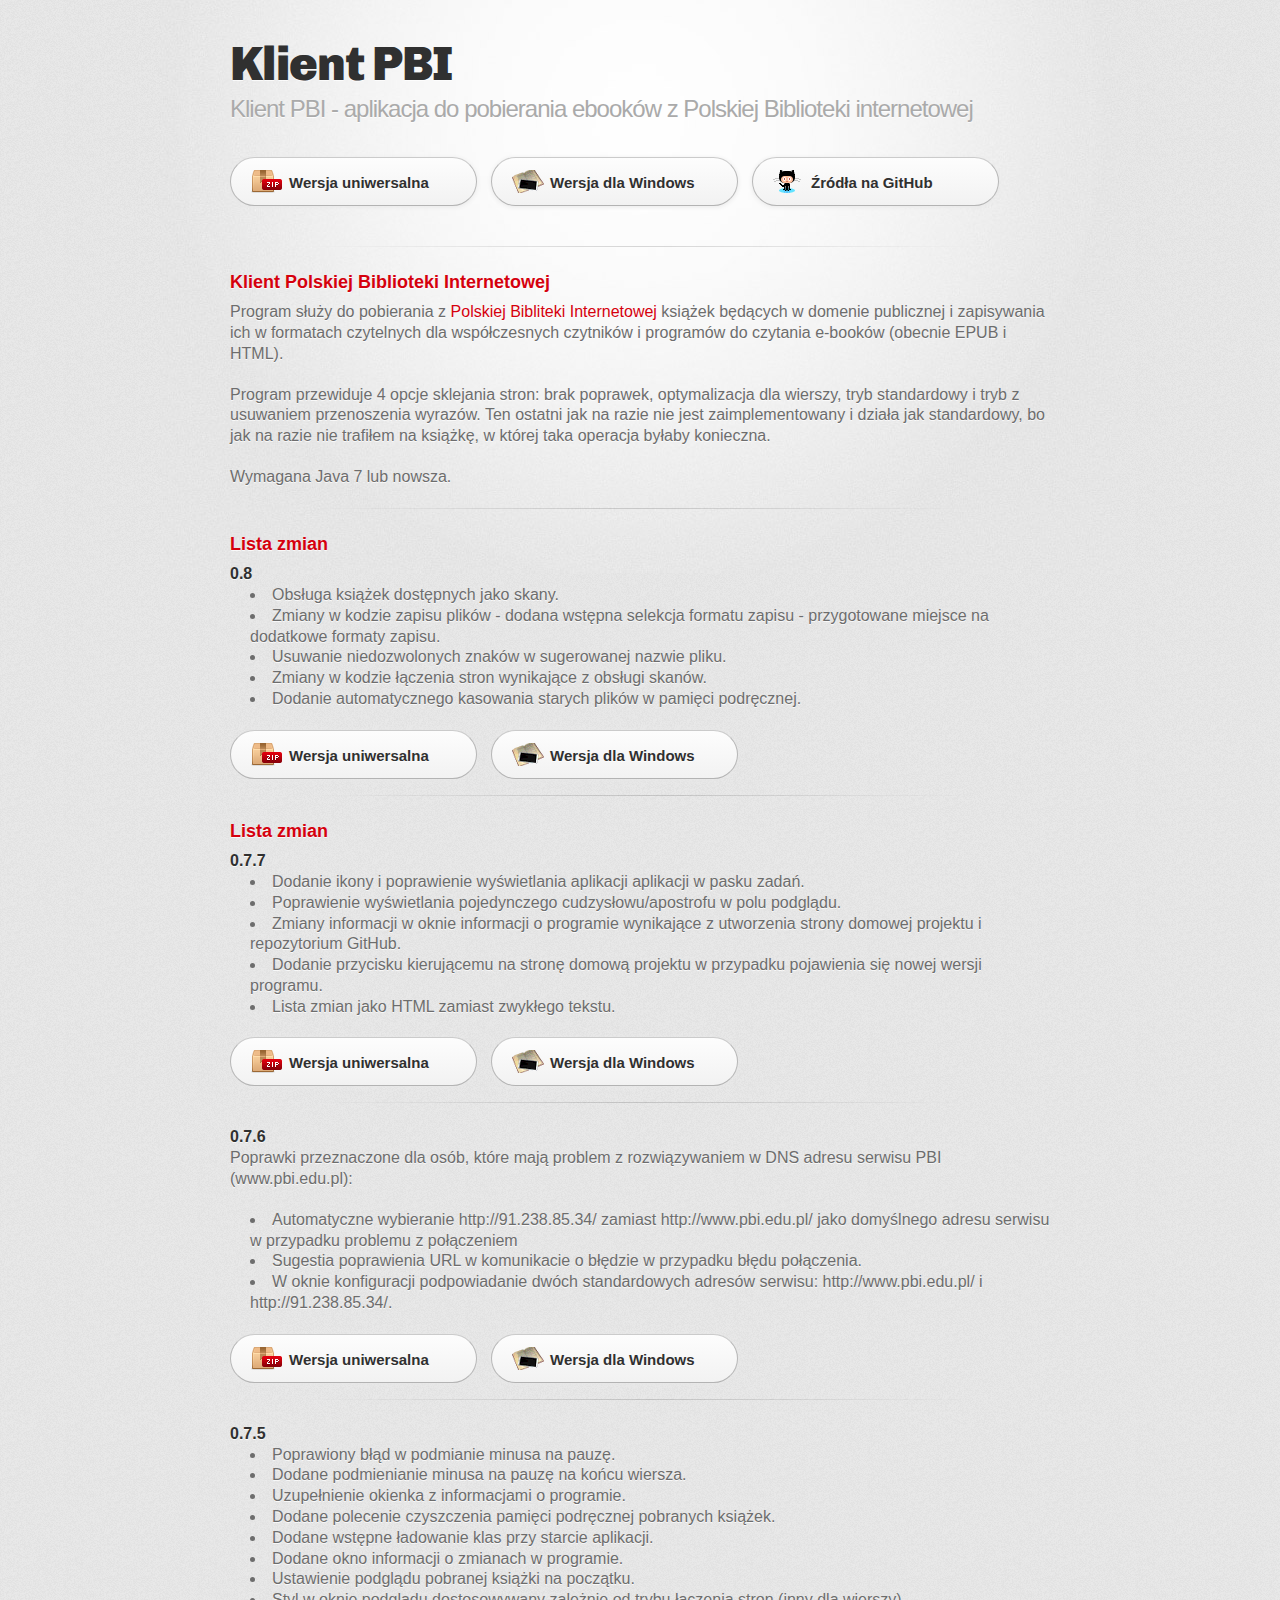
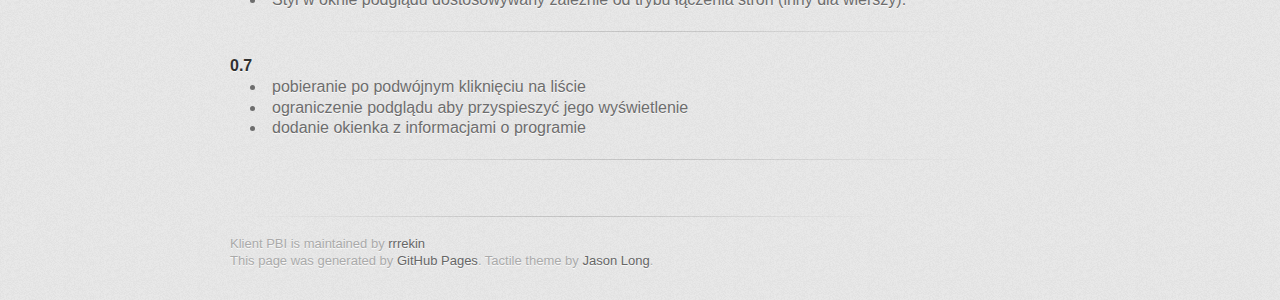
==== commit 8287d0f5: "Update do wersji 0.8" ====
--- a/index.html
+++ b/index.html
@@ -38,19 +38,32 @@
           <p>Program służy do pobierania z <a href="http://www.pbi.edu.pl/" target="_blank">Polskiej Bibliteki Internetowej</a>
             książek będących w domenie publicznej i zapisywania ich w formatach czytelnych dla współczesnych czytników i programów
             do czytania e-booków (obecnie EPUB i HTML).</p>
-          <p>Program przewiduje 4 opcje sklejania stron: brak poprawek, optymalizacja dla wierszy, tryb standardowy i tryb z
+            <p>Program przewiduje 4 opcje sklejania stron: brak poprawek, optymalizacja dla wierszy, tryb standardowy i tryb z
             usuwaniem przenoszenia wyrazów. Ten ostatni jak na razie nie jest zaimplementowany i działa jak standardowy, bo jak na
             razie nie trafiłem na książkę, w której taka operacja byłaby konieczna.</p>
-          <p>Wymagana Java 7 lub nowsza.</p>
-          <hr>
-          <h3>Lista zmian</h3>
-          <h4>0.7.7</h4>
-          <ul>
-            <li>Dodanie ikony i poprawienie wyświetlania aplikacji aplikacji w pasku zadań.</li>
-            <li>Poprawienie wyświetlania pojedynczego cudzysłowu/apostrofu w polu podglądu.</li>
-            <li>Zmiany informacji w oknie informacji o programie wynikające z utworzenia strony domowej projektu i repozytorium
-              GitHub.</li>
-            <li>Dodanie przycisku kierującemu na stronę domową projektu w przypadku pojawienia się nowej wersji programu.</li>
+            <p>Wymagana Java 7 lub nowsza.</p>
+            <hr>
+            <h3>Lista zmian</h3>
+            <h4>0.8</h4>
+            <ul>
+                <li>Obsługa książek dostępnych jako skany.</li>
+                <li>Zmiany w kodzie zapisu plików - dodana wstępna selekcja formatu zapisu - przygotowane miejsce na dodatkowe formaty zapisu.</li>
+                <li>Usuwanie niedozwolonych znaków w sugerowanej nazwie pliku.</li>
+                <li>Zmiany w kodzie łączenia stron wynikające z obsługi skanów.</li>
+                <li>Dodanie automatycznego kasowania starych plików w pamięci podręcznej.</li>
+            </ul>
+            <section class="clearfix"> <a href="0.8/KlientPBI.zip" id="download-zip" class="button"><span>Wersja
+                        uniwersalna</span></a> <a href="0.8/KlientPBI.exe" id="download-exe" class="button"><span>Wersja dla Windows</span></a>
+            </section>
+            <hr>
+            <h3>Lista zmian</h3>
+            <h4>0.7.7</h4>
+            <ul>
+                <li>Dodanie ikony i poprawienie wyświetlania aplikacji aplikacji w pasku zadań.</li>
+                <li>Poprawienie wyświetlania pojedynczego cudzysłowu/apostrofu w polu podglądu.</li>
+                <li>Zmiany informacji w oknie informacji o programie wynikające z utworzenia strony domowej projektu i repozytorium
+                GitHub.</li>
+                <li>Dodanie przycisku kierującemu na stronę domową projektu w przypadku pojawienia się nowej wersji programu.</li>
             <li>Lista zmian jako HTML zamiast zwykłego tekstu.</li>
           </ul>
           <section class="clearfix"> <a href="0.7.7/KlientPBI-0.7.7.zip" id="download-zip" class="button"><span>Wersja
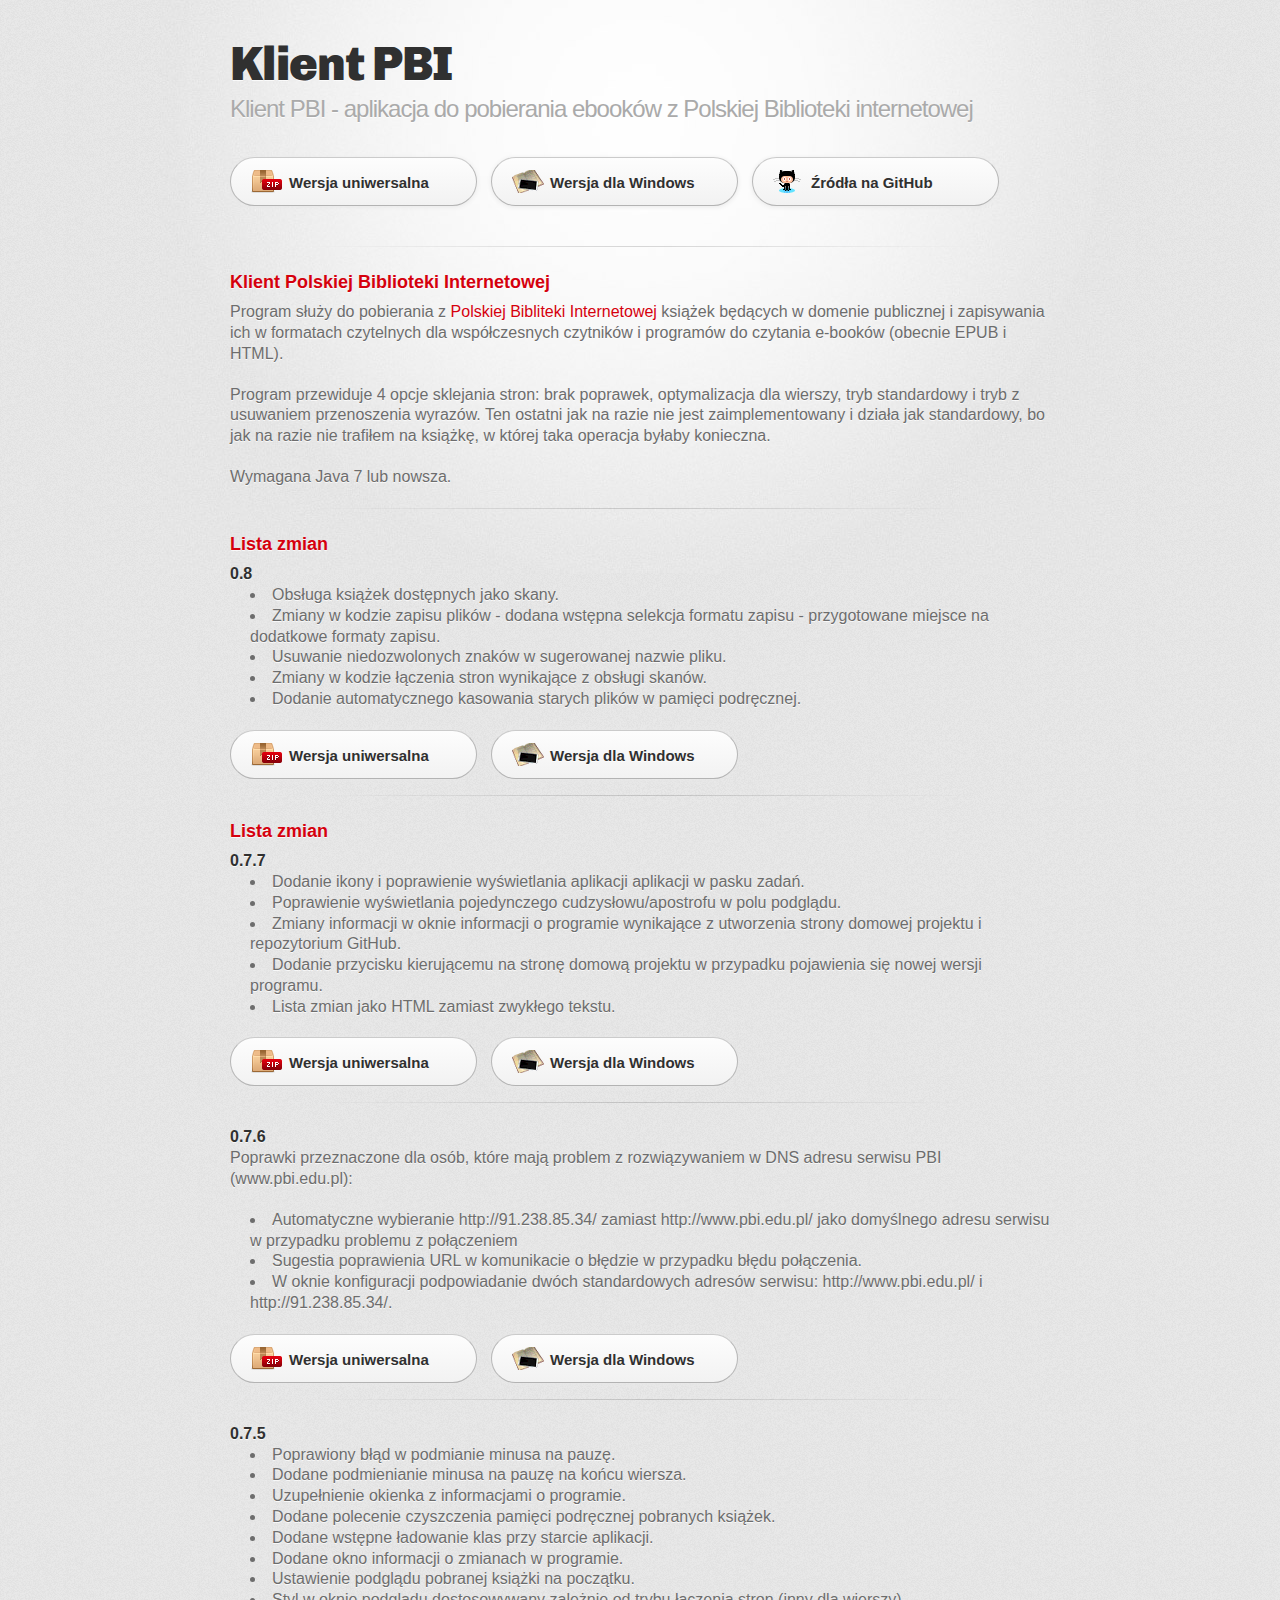
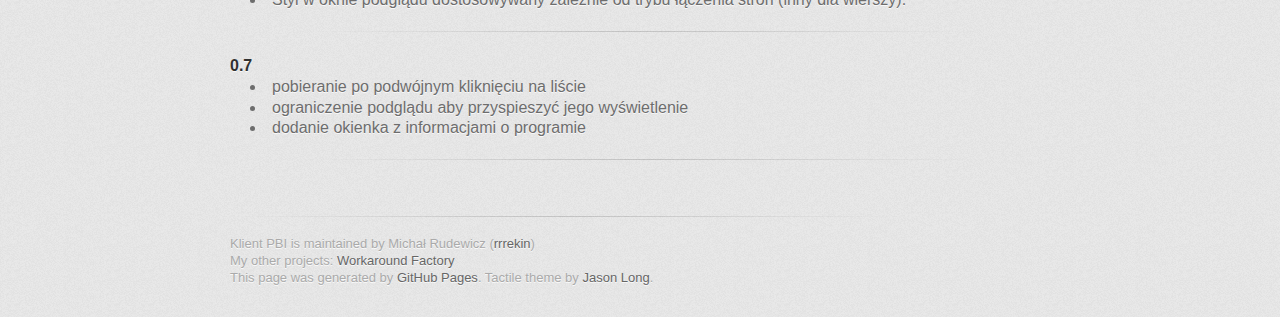
==== commit 40213d42: "Workaroud Factory link" ====
--- a/index.html
+++ b/index.html
@@ -12,6 +12,15 @@
     <script src="//html5shiv.googlecode.com/svn/trunk/html5.js"></script>    <![endif]-->
     <script src="https://apis.google.com/js/platform.js" async="" defer="defer">
   {lang: 'pl'}
+</script> <script>
+  (function(i,s,o,g,r,a,m){i['GoogleAnalyticsObject']=r;i[r]=i[r]||function(){
+  (i[r].q=i[r].q||[]).push(arguments)},i[r].l=1*new Date();a=s.createElement(o),
+  m=s.getElementsByTagName(o)[0];a.async=1;a.src=g;m.parentNode.insertBefore(a,m)
+  })(window,document,'script','//www.google-analytics.com/analytics.js','ga');
+
+  ga('create', 'UA-54198867-1', 'auto');
+  ga('send', 'pageview');
+
 </script> <title>Klient PBI</title>
   </head>
   <body>
@@ -38,32 +47,32 @@
           <p>Program służy do pobierania z <a href="http://www.pbi.edu.pl/" target="_blank">Polskiej Bibliteki Internetowej</a>
             książek będących w domenie publicznej i zapisywania ich w formatach czytelnych dla współczesnych czytników i programów
             do czytania e-booków (obecnie EPUB i HTML).</p>
-            <p>Program przewiduje 4 opcje sklejania stron: brak poprawek, optymalizacja dla wierszy, tryb standardowy i tryb z
+          <p>Program przewiduje 4 opcje sklejania stron: brak poprawek, optymalizacja dla wierszy, tryb standardowy i tryb z
             usuwaniem przenoszenia wyrazów. Ten ostatni jak na razie nie jest zaimplementowany i działa jak standardowy, bo jak na
             razie nie trafiłem na książkę, w której taka operacja byłaby konieczna.</p>
-            <p>Wymagana Java 7 lub nowsza.</p>
-            <hr>
-            <h3>Lista zmian</h3>
-            <h4>0.8</h4>
-            <ul>
-                <li>Obsługa książek dostępnych jako skany.</li>
-                <li>Zmiany w kodzie zapisu plików - dodana wstępna selekcja formatu zapisu - przygotowane miejsce na dodatkowe formaty zapisu.</li>
-                <li>Usuwanie niedozwolonych znaków w sugerowanej nazwie pliku.</li>
-                <li>Zmiany w kodzie łączenia stron wynikające z obsługi skanów.</li>
-                <li>Dodanie automatycznego kasowania starych plików w pamięci podręcznej.</li>
-            </ul>
-            <section class="clearfix"> <a href="0.8/KlientPBI.zip" id="download-zip" class="button"><span>Wersja
-                        uniwersalna</span></a> <a href="0.8/KlientPBI.exe" id="download-exe" class="button"><span>Wersja dla Windows</span></a>
-            </section>
-            <hr>
-            <h3>Lista zmian</h3>
-            <h4>0.7.7</h4>
-            <ul>
-                <li>Dodanie ikony i poprawienie wyświetlania aplikacji aplikacji w pasku zadań.</li>
-                <li>Poprawienie wyświetlania pojedynczego cudzysłowu/apostrofu w polu podglądu.</li>
-                <li>Zmiany informacji w oknie informacji o programie wynikające z utworzenia strony domowej projektu i repozytorium
-                GitHub.</li>
-                <li>Dodanie przycisku kierującemu na stronę domową projektu w przypadku pojawienia się nowej wersji programu.</li>
+          <p>Wymagana Java 7 lub nowsza.</p>
+          <hr>
+          <h3>Lista zmian</h3>
+          <h4>0.8</h4>
+          <ul>
+            <li>Obsługa książek dostępnych jako skany.</li>
+            <li>Zmiany w kodzie zapisu plików - dodana wstępna selekcja formatu zapisu - przygotowane miejsce na dodatkowe formaty
+              zapisu.</li>
+            <li>Usuwanie niedozwolonych znaków w sugerowanej nazwie pliku.</li>
+            <li>Zmiany w kodzie łączenia stron wynikające z obsługi skanów.</li>
+            <li>Dodanie automatycznego kasowania starych plików w pamięci podręcznej.</li>
+          </ul>
+          <section class="clearfix"> <a href="0.8/KlientPBI.zip" id="download-zip" class="button"><span>Wersja uniwersalna</span></a>
+            <a href="0.8/KlientPBI.exe" id="download-exe" class="button"><span>Wersja dla Windows</span></a> </section>
+          <hr>
+          <h3>Lista zmian</h3>
+          <h4>0.7.7</h4>
+          <ul>
+            <li>Dodanie ikony i poprawienie wyświetlania aplikacji aplikacji w pasku zadań.</li>
+            <li>Poprawienie wyświetlania pojedynczego cudzysłowu/apostrofu w polu podglądu.</li>
+            <li>Zmiany informacji w oknie informacji o programie wynikające z utworzenia strony domowej projektu i repozytorium
+              GitHub.</li>
+            <li>Dodanie przycisku kierującemu na stronę domową projektu w przypadku pojawienia się nowej wersji programu.</li>
             <li>Lista zmian jako HTML zamiast zwykłego tekstu.</li>
           </ul>
           <section class="clearfix"> <a href="0.7.7/KlientPBI-0.7.7.zip" id="download-zip" class="button"><span>Wersja
@@ -107,7 +116,8 @@
           <div width="100%"> </div>
           <div width="100%"> </div>
         </section>
-        <footer> Klient PBI is maintained by <a href="https://github.com/rrrekin">rrrekin</a><br>
+        <footer> Klient PBI is maintained by Michał Rudewicz (<a href="https://github.com/rrrekin">rrrekin</a>)<br>
+          My other projects: <a target="_blank" href="http://workaroundfactory.blogspot.com/">Workaround Factory</a><br>
           This page was generated by <a href="http://pages.github.com">GitHub Pages</a>. Tactile theme by <a href="https://twitter.com/jasonlong">Jason
             Long</a>. </footer>
       </div>
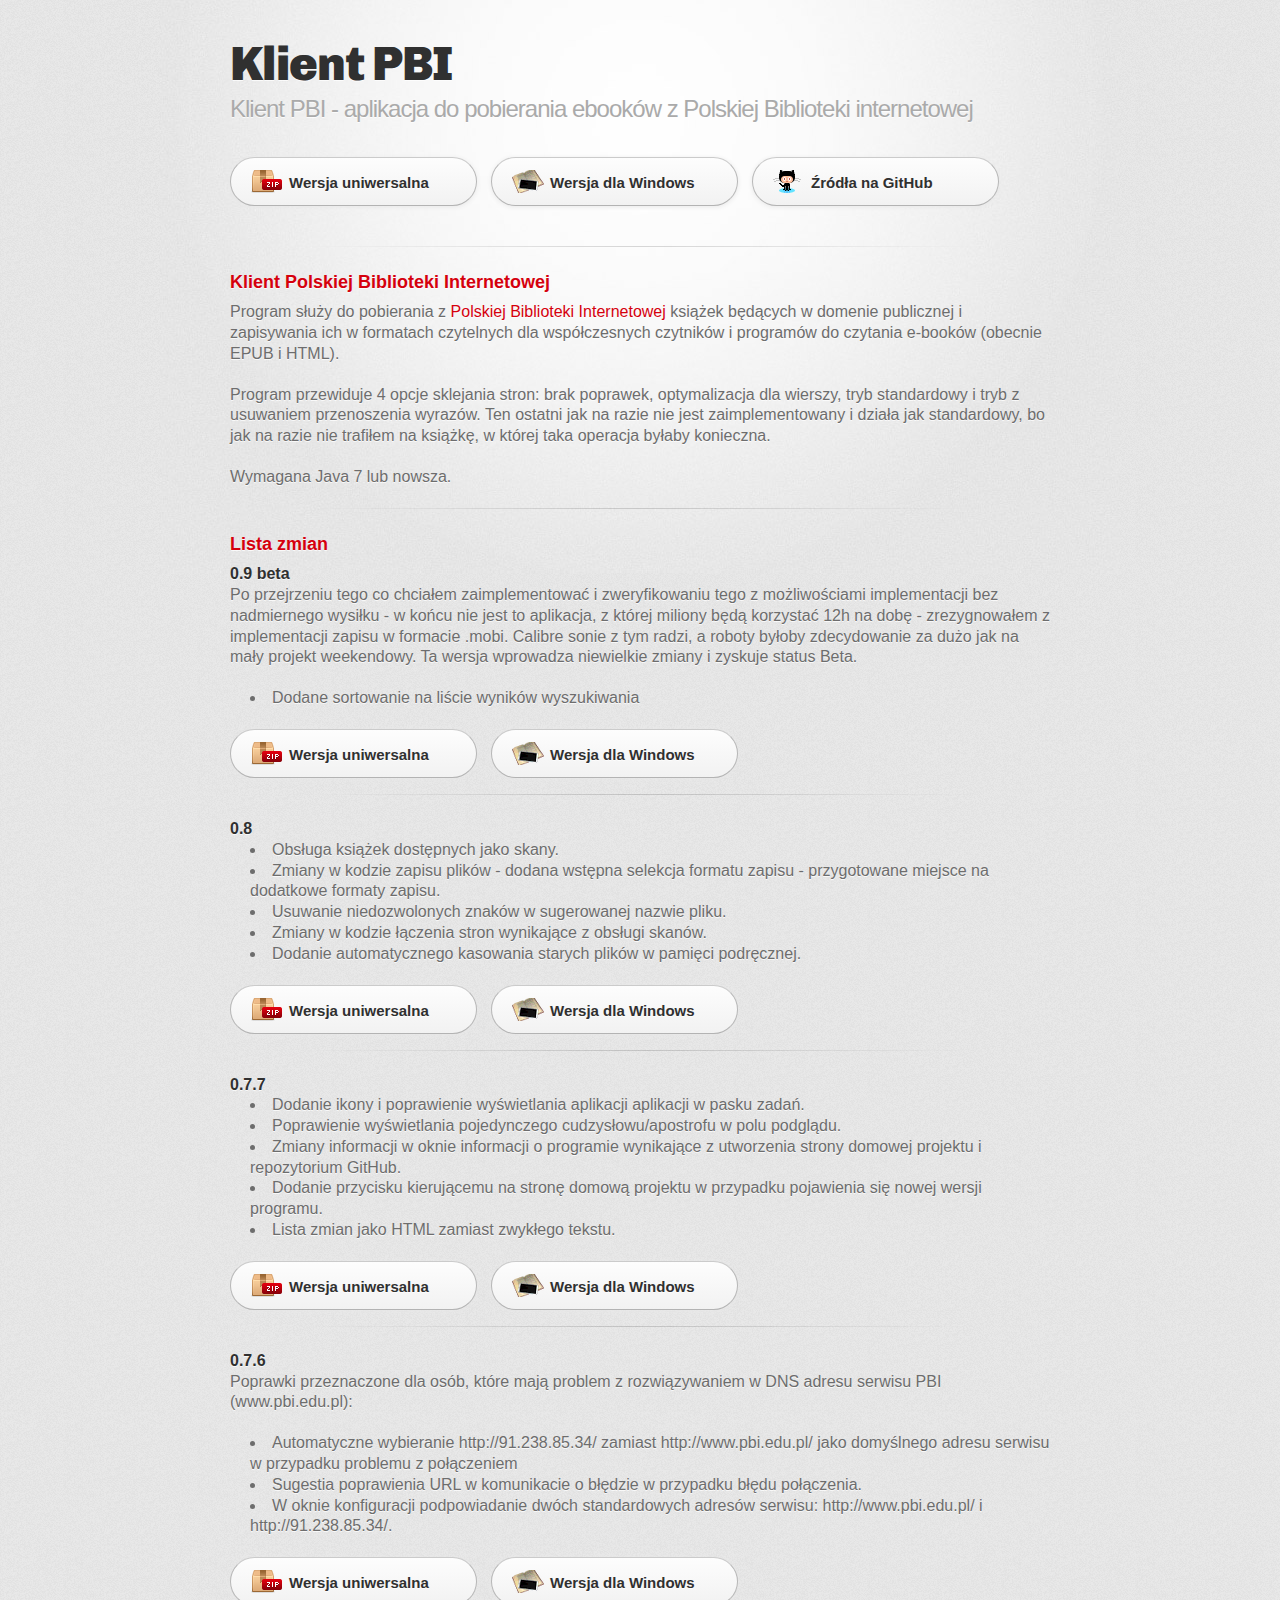
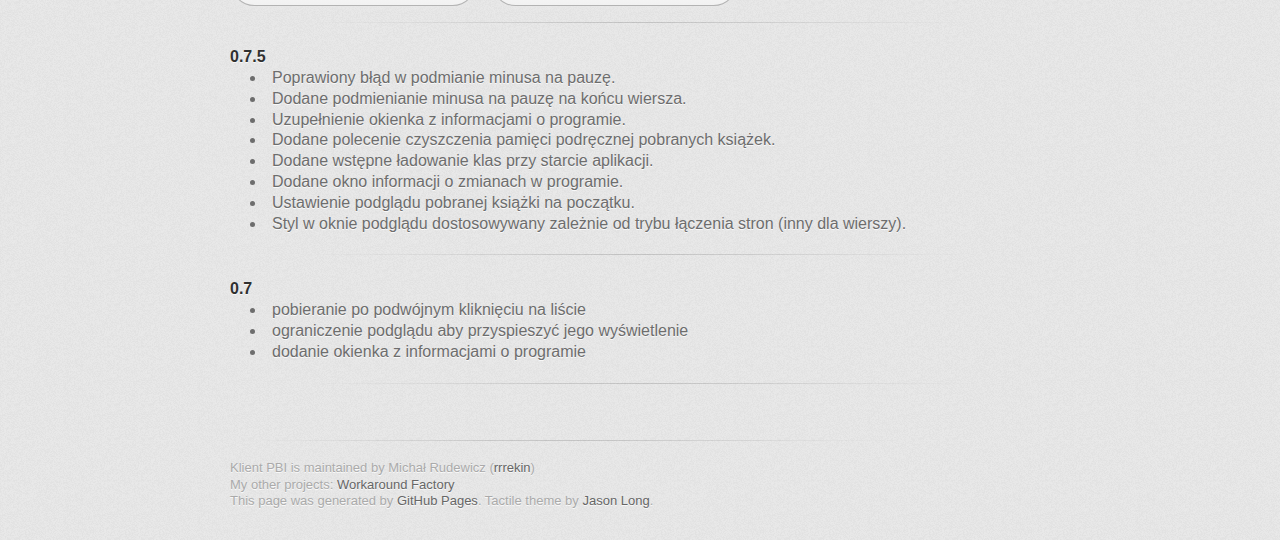
==== commit cedfe32c: "Aktualizacja strony." ====
--- a/index.html
+++ b/index.html
@@ -44,7 +44,7 @@
         <hr>
         <section id="main_content">
           <h3>Klient Polskiej Biblioteki Internetowej</h3>
-          <p>Program służy do pobierania z <a href="http://www.pbi.edu.pl/" target="_blank">Polskiej Bibliteki Internetowej</a>
+          <p>Program służy do pobierania z <a href="http://www.pbi.edu.pl/" target="_blank">Polskiej Biblioteki Internetowej</a>
             książek będących w domenie publicznej i zapisywania ich w formatach czytelnych dla współczesnych czytników i programów
             do czytania e-booków (obecnie EPUB i HTML).</p>
           <p>Program przewiduje 4 opcje sklejania stron: brak poprawek, optymalizacja dla wierszy, tryb standardowy i tryb z
@@ -53,6 +53,17 @@
           <p>Wymagana Java 7 lub nowsza.</p>
           <hr>
           <h3>Lista zmian</h3>
+          <h4>0.9 beta</h4>
+          <p>Po przejrzeniu tego co chciałem zaimplementować i zweryfikowaniu tego z możliwościami implementacji bez nadmiernego
+            wysiłku - w końcu nie jest to aplikacja, z której miliony będą korzystać 12h na dobę - zrezygnowałem z implementacji
+            zapisu w formacie .mobi. Calibre sonie z tym radzi, a roboty byłoby zdecydowanie za dużo jak na mały projekt
+            weekendowy. Ta wersja wprowadza niewielkie zmiany i zyskuje status Beta.</p>
+          <ul>
+            <li>Dodane sortowanie na liście wyników wyszukiwania</li>
+          </ul>
+          <section class="clearfix"> <a href="0.9/KlientPBI.zip" id="download-zip" class="button"><span>Wersja uniwersalna</span></a>
+            <a href="0.9/KlientPBI.exe" id="download-exe" class="button"><span>Wersja dla Windows</span></a> </section>
+          <hr>
           <h4>0.8</h4>
           <ul>
             <li>Obsługa książek dostępnych jako skany.</li>
@@ -65,7 +76,6 @@
           <section class="clearfix"> <a href="0.8/KlientPBI.zip" id="download-zip" class="button"><span>Wersja uniwersalna</span></a>
             <a href="0.8/KlientPBI.exe" id="download-exe" class="button"><span>Wersja dla Windows</span></a> </section>
           <hr>
-          <h3>Lista zmian</h3>
           <h4>0.7.7</h4>
           <ul>
             <li>Dodanie ikony i poprawienie wyświetlania aplikacji aplikacji w pasku zadań.</li>
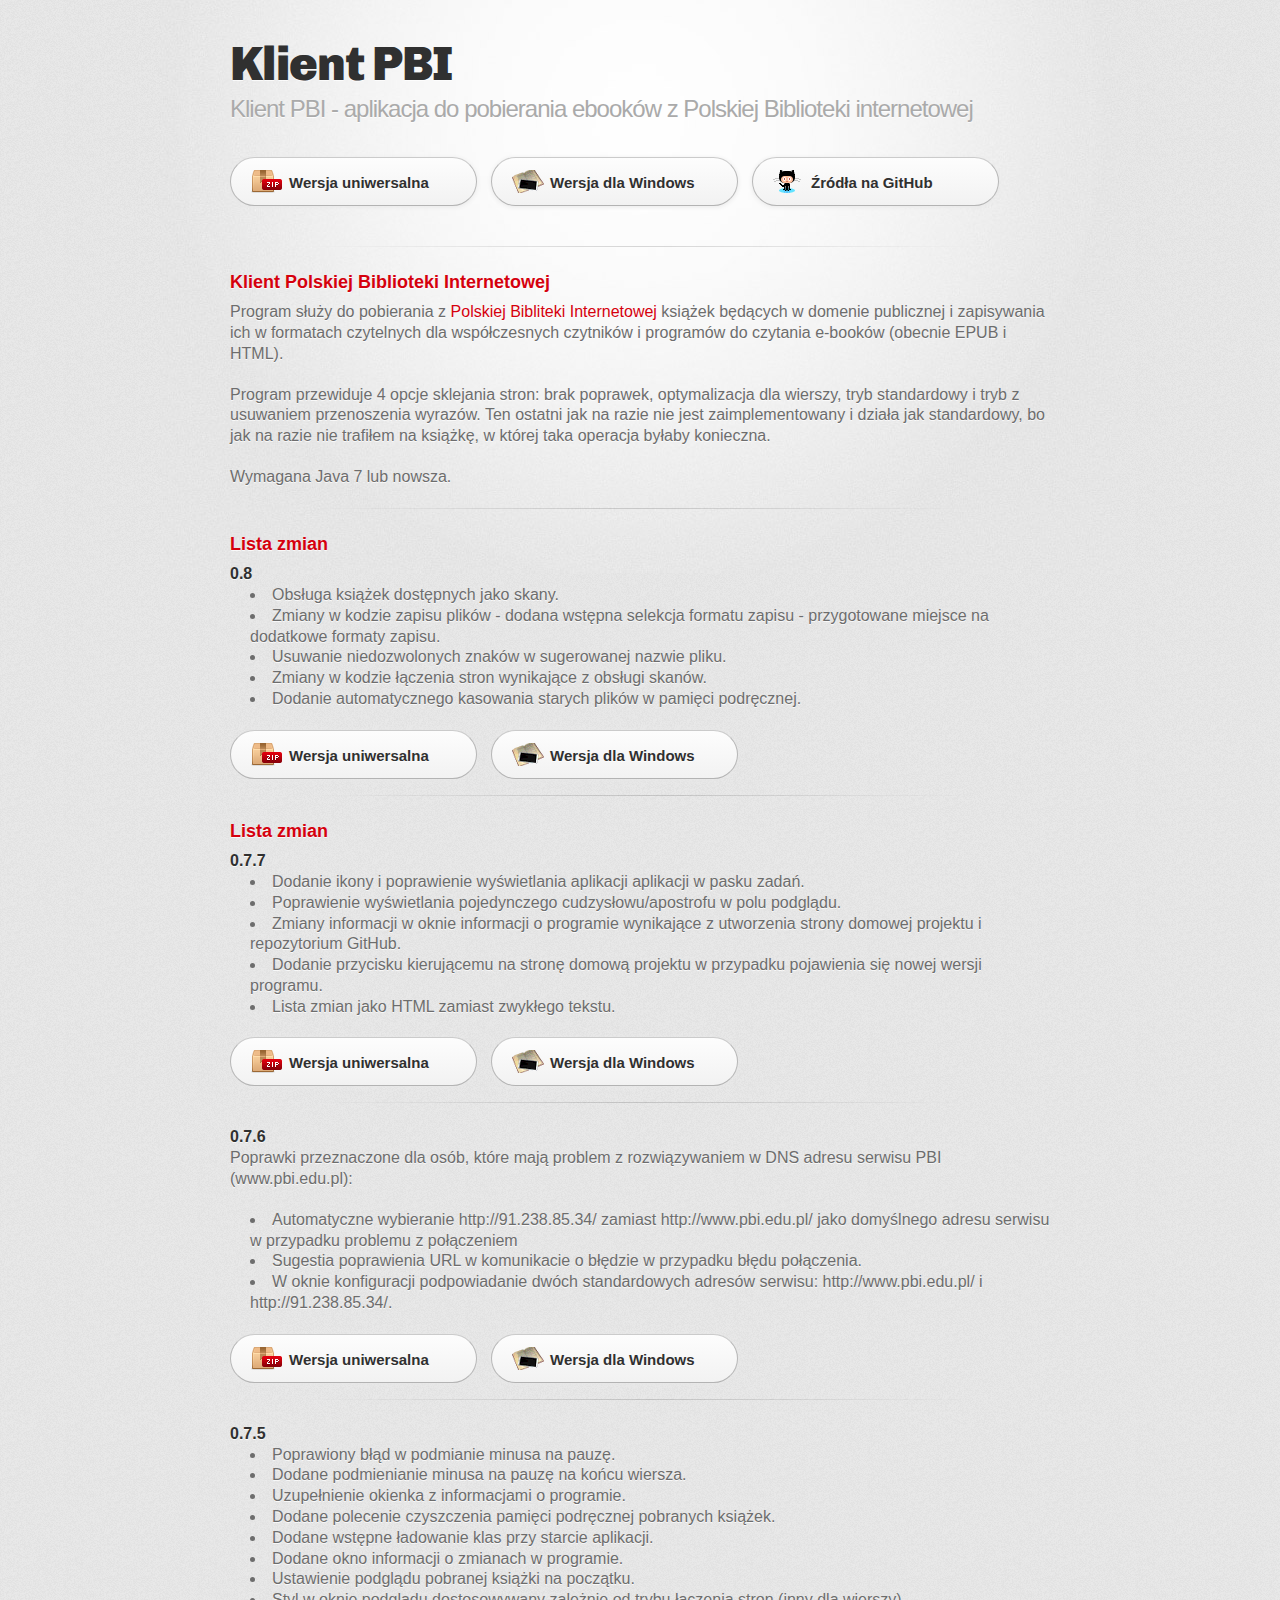
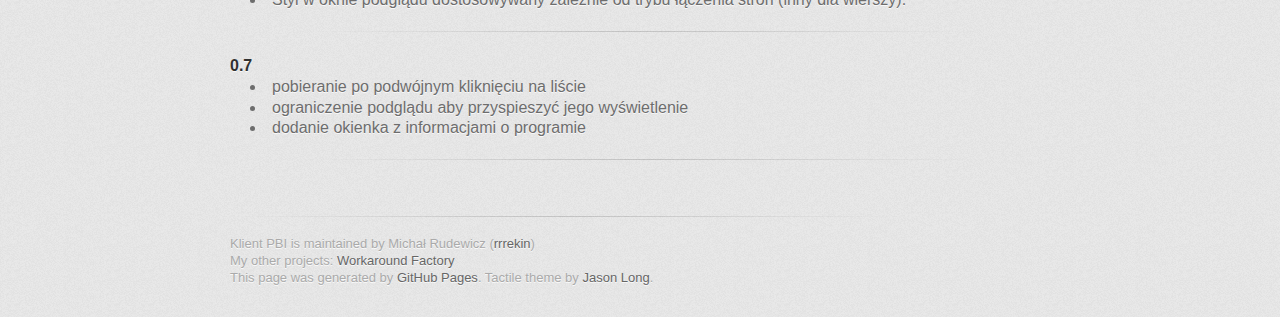
==== commit dc8c0560: "Revert "Aktualizacja strony."" ====
--- a/index.html
+++ b/index.html
@@ -44,7 +44,7 @@
         <hr>
         <section id="main_content">
           <h3>Klient Polskiej Biblioteki Internetowej</h3>
-          <p>Program służy do pobierania z <a href="http://www.pbi.edu.pl/" target="_blank">Polskiej Biblioteki Internetowej</a>
+          <p>Program służy do pobierania z <a href="http://www.pbi.edu.pl/" target="_blank">Polskiej Bibliteki Internetowej</a>
             książek będących w domenie publicznej i zapisywania ich w formatach czytelnych dla współczesnych czytników i programów
             do czytania e-booków (obecnie EPUB i HTML).</p>
           <p>Program przewiduje 4 opcje sklejania stron: brak poprawek, optymalizacja dla wierszy, tryb standardowy i tryb z
@@ -53,17 +53,6 @@
           <p>Wymagana Java 7 lub nowsza.</p>
           <hr>
           <h3>Lista zmian</h3>
-          <h4>0.9 beta</h4>
-          <p>Po przejrzeniu tego co chciałem zaimplementować i zweryfikowaniu tego z możliwościami implementacji bez nadmiernego
-            wysiłku - w końcu nie jest to aplikacja, z której miliony będą korzystać 12h na dobę - zrezygnowałem z implementacji
-            zapisu w formacie .mobi. Calibre sonie z tym radzi, a roboty byłoby zdecydowanie za dużo jak na mały projekt
-            weekendowy. Ta wersja wprowadza niewielkie zmiany i zyskuje status Beta.</p>
-          <ul>
-            <li>Dodane sortowanie na liście wyników wyszukiwania</li>
-          </ul>
-          <section class="clearfix"> <a href="0.9/KlientPBI.zip" id="download-zip" class="button"><span>Wersja uniwersalna</span></a>
-            <a href="0.9/KlientPBI.exe" id="download-exe" class="button"><span>Wersja dla Windows</span></a> </section>
-          <hr>
           <h4>0.8</h4>
           <ul>
             <li>Obsługa książek dostępnych jako skany.</li>
@@ -76,6 +65,7 @@
           <section class="clearfix"> <a href="0.8/KlientPBI.zip" id="download-zip" class="button"><span>Wersja uniwersalna</span></a>
             <a href="0.8/KlientPBI.exe" id="download-exe" class="button"><span>Wersja dla Windows</span></a> </section>
           <hr>
+          <h3>Lista zmian</h3>
           <h4>0.7.7</h4>
           <ul>
             <li>Dodanie ikony i poprawienie wyświetlania aplikacji aplikacji w pasku zadań.</li>
